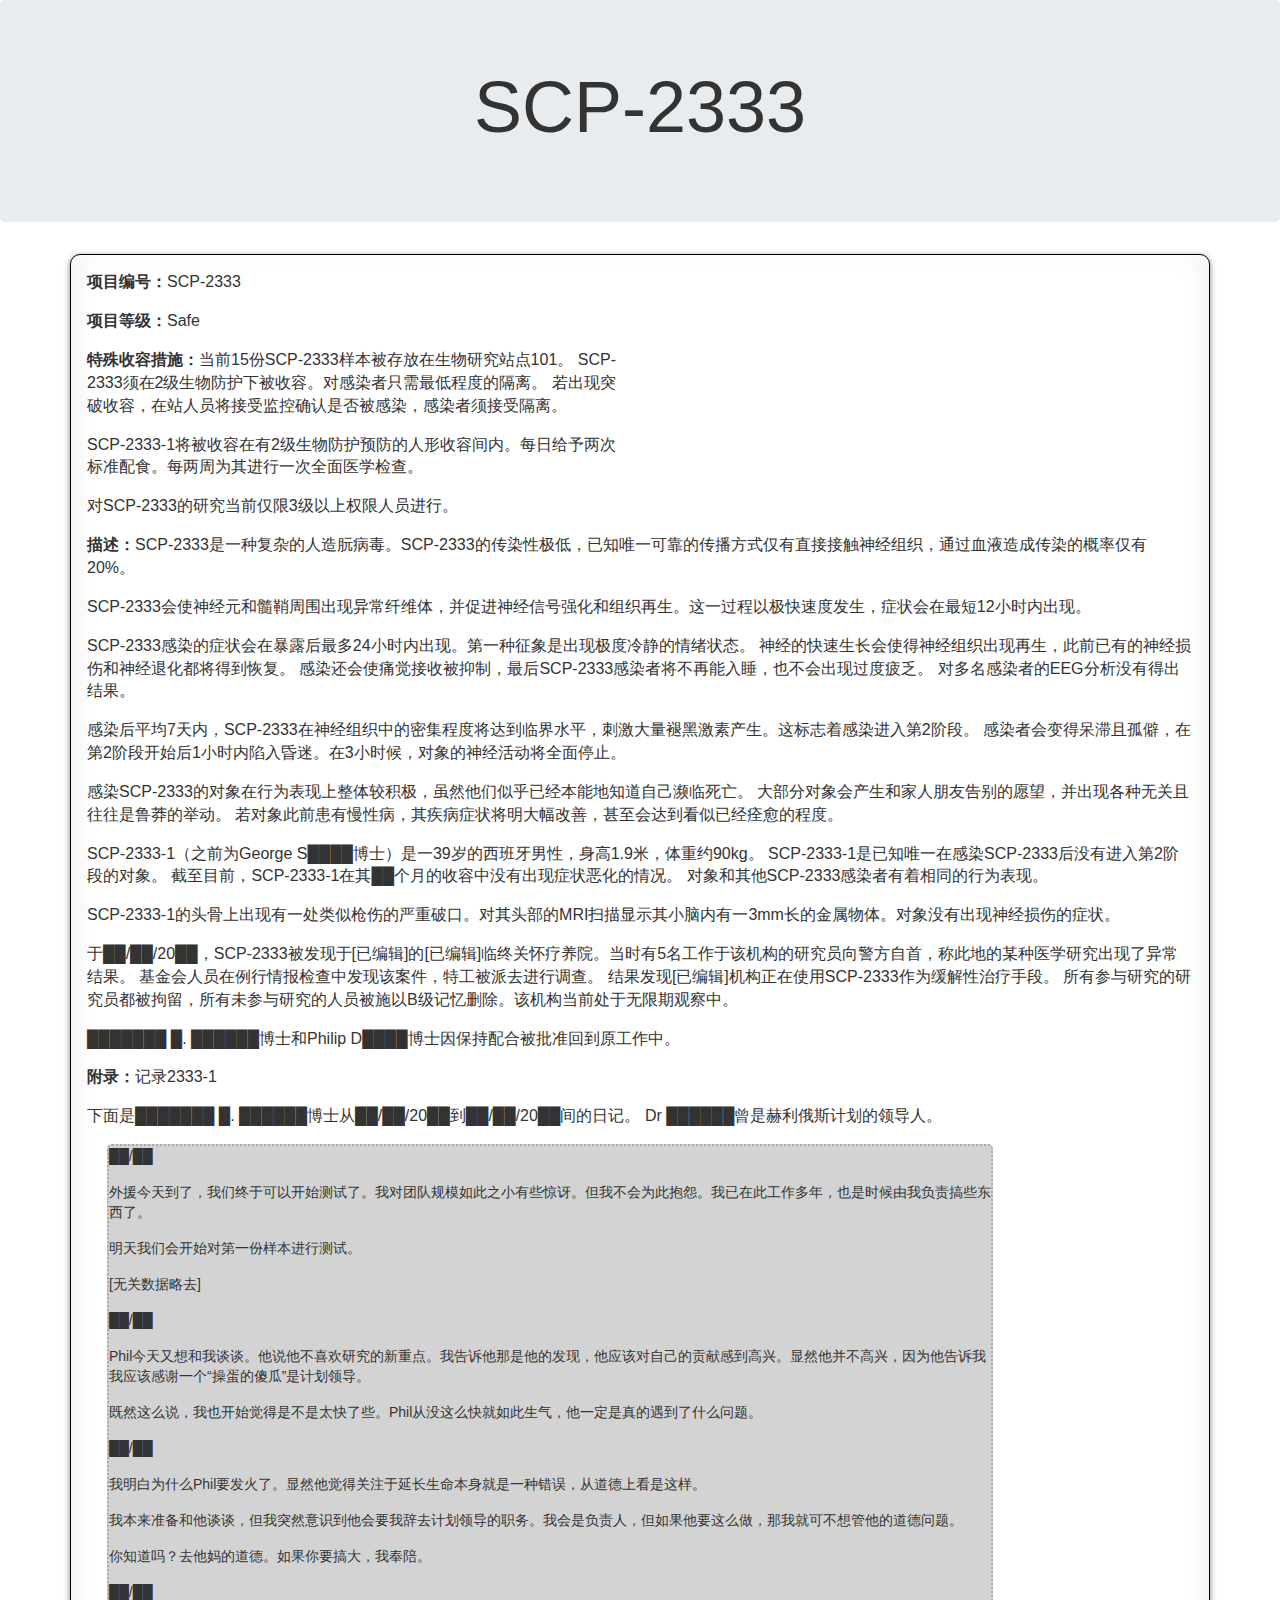
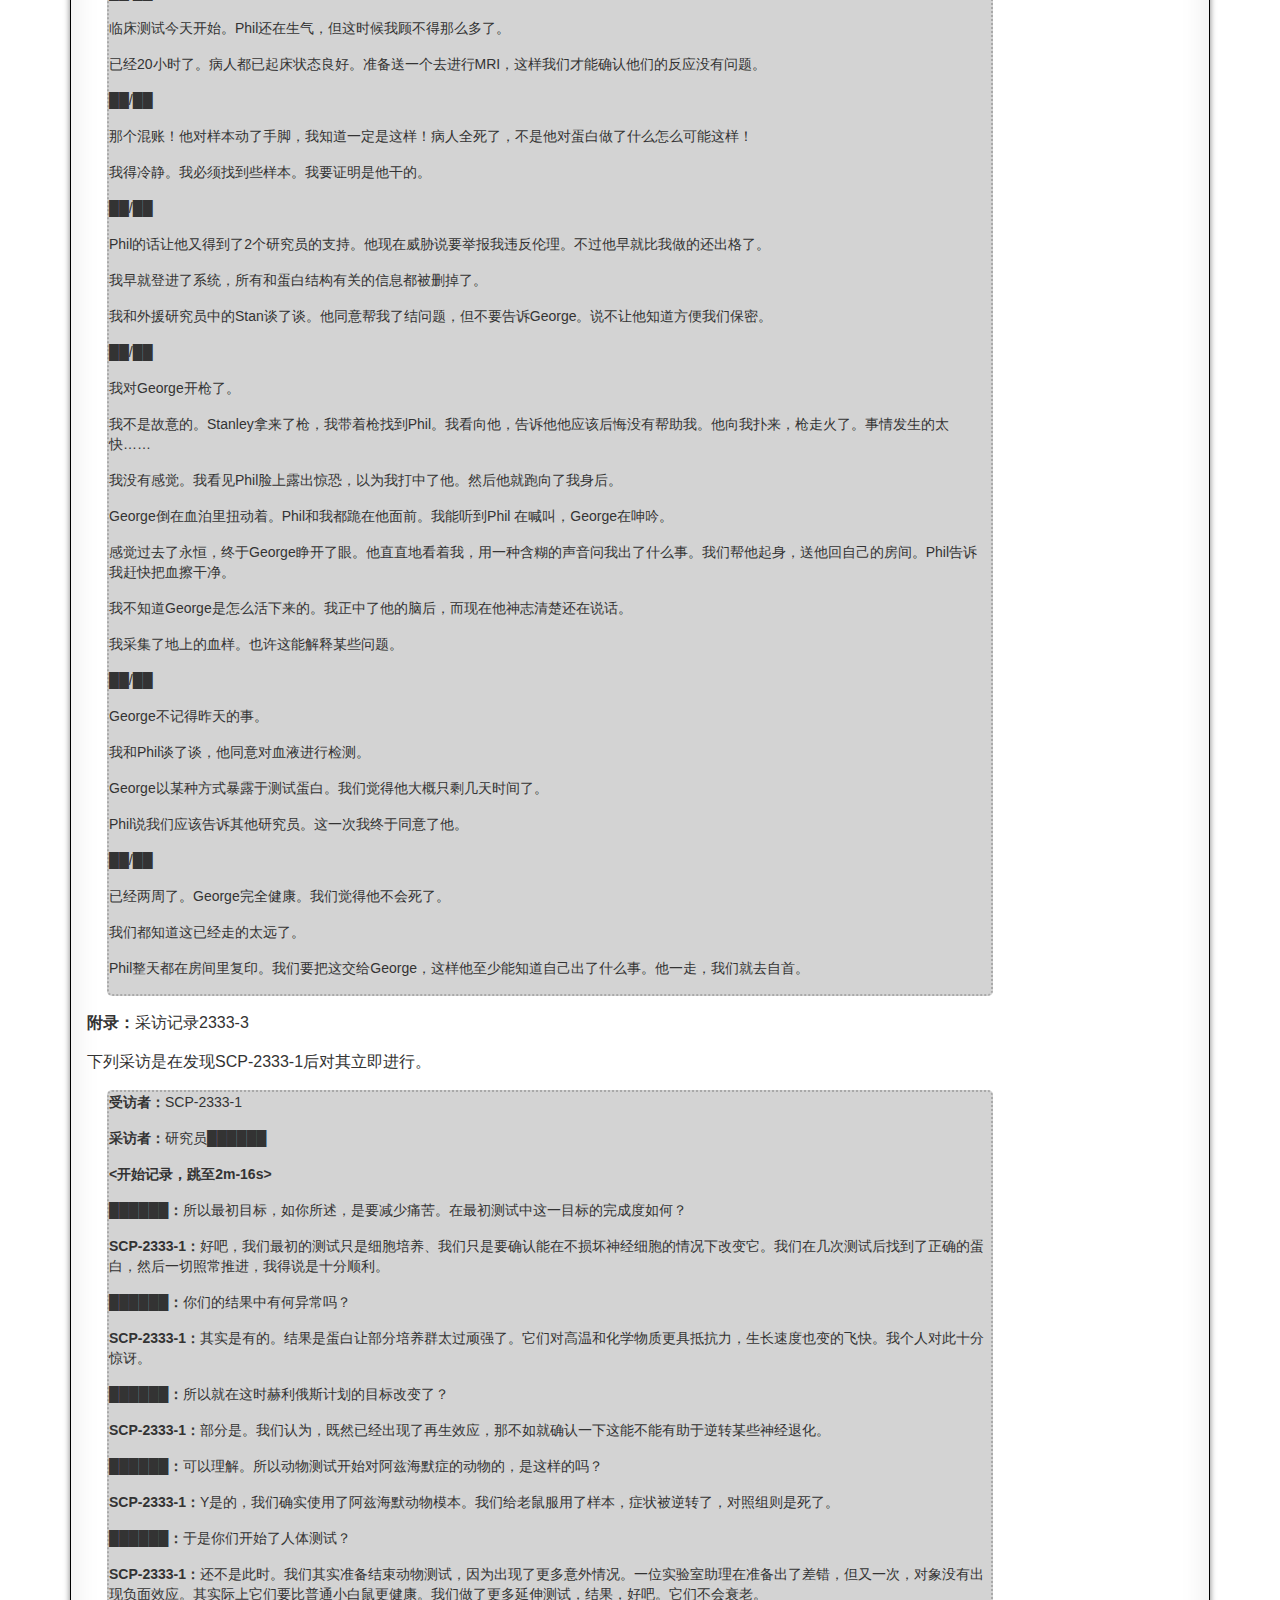
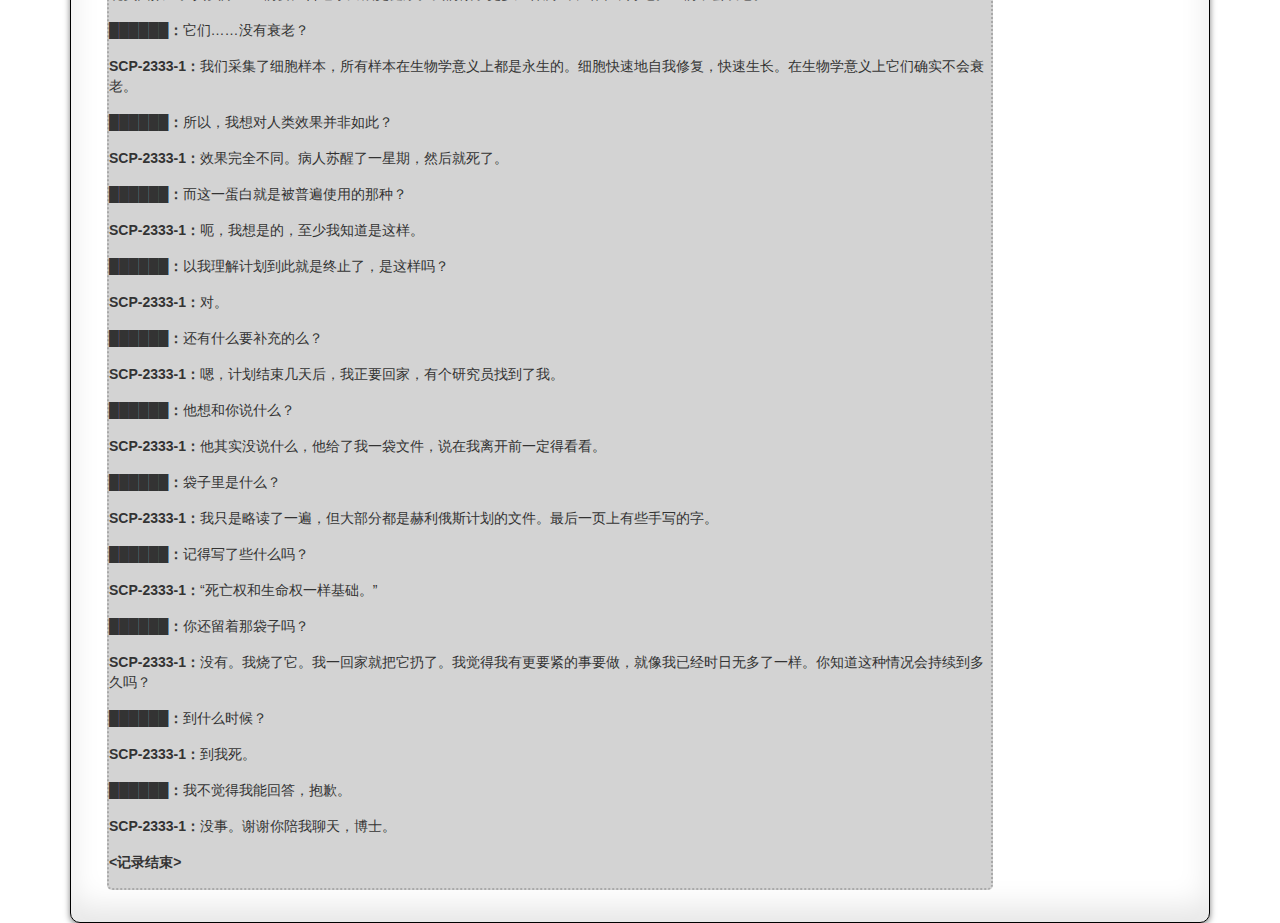
==== index.html @ a96f84e6 "Initial commit" ====
<!DOCTYPE html>
<html lang="en">
<head>
    <meta charset="UTF-8">
    <meta  name="viewport" content="width = device-width, initial-scale=1.0" >
    <link rel="stylesheet" href="https://maxcdn.bootstrapcdn.com/bootstrap/4.5.0/css/bootstrap.min.css">
    <script src="js/jquery-3.5.1.min.js"></script>
    <script src="https://cdnjs.cloudflare.com/ajax/libs/popper.js/1.16.0/umd/popper.min.js"></script>
    <script src="js/bootstrap.js"></script>
    <link rel="stylesheet" href="./stylesheets/style.css" type="text/css">
    <title>SCP2333</title>
</head>
<body>
<div class="jumbotron text-center">
    <h1 class="display-3">SCP-2333</h1>
</div>
<div class="container p-3">
    <div class="row">
        <div class="col">
            <p>
                <strong>项目编号：</strong>SCP-2333</p>
            <p><strong>项目等级：</strong>Safe</p>
            <p><strong>特殊收容措施：</strong>当前15份SCP-2333样本被存放在生物研究站点101。
                SCP-2333须在2级生物防护下被收容。对感染者只需最低程度的隔离。
                若出现突破收容，在站人员将接受监控确认是否被感染，感染者须接受隔离。</p>
            <p>SCP-2333-1将被收容在有2级生物防护预防的人形收容间内。每日给予两次标准配食。每两周为其进行一次全面医学检查。</p>
            <p>对SCP-2333的研究当前仅限3级以上权限人员进行。</p>
        </div>
        <div class="col">
        </div>
    </div>
    <div class="row">
        <div class="col">
            <p><strong>描述：</strong>SCP-2333是一种复杂的人造朊病毒。SCP-2333的传染性极低，已知唯一可靠的传播方式仅有直接接触神经组织，通过血液造成传染的概率仅有20%。</p>
            <p>SCP-2333会使神经元和髓鞘周围出现异常纤维体，并促进神经信号强化和组织再生。这一过程以极快速度发生，症状会在最短12小时内出现。</p>
            <p>SCP-2333感染的症状会在暴露后最多24小时内出现。第一种征象是出现极度冷静的情绪状态。
                神经的快速生长会使得神经组织出现再生，此前已有的神经损伤和神经退化都将得到恢复。
                感染还会使痛觉接收被抑制，最后SCP-2333感染者将不再能入睡，也不会出现过度疲乏。
                对多名感染者的EEG分析没有得出结果。</p>
            <p>感染后平均7天内，SCP-2333在神经组织中的密集程度将达到临界水平，刺激大量褪黑激素产生。这标志着感染进入第2阶段。
                感染者会变得呆滞且孤僻，在第2阶段开始后1小时内陷入昏迷。在3小时候，对象的神经活动将全面停止。</p>
            <p>感染SCP-2333的对象在行为表现上整体较积极，虽然他们似乎已经本能地知道自己濒临死亡。
                大部分对象会产生和家人朋友告别的愿望，并出现各种无关且往往是鲁莽的举动。
                若对象此前患有慢性病，其疾病症状将明大幅改善，甚至会达到看似已经痊愈的程度。</p>
            <p>SCP-2333-1（之前为George S████博士）是一39岁的西班牙男性，身高1.9米，体重约90kg。
                SCP-2333-1是已知唯一在感染SCP-2333后没有进入第2阶段的对象。
                截至目前，SCP-2333-1在其██个月的收容中没有出现症状恶化的情况。
                对象和其他SCP-2333感染者有着相同的行为表现。</p>
            <p>SCP-2333-1的头骨上出现有一处类似枪伤的严重破口。对其头部的MRI扫描显示其小脑内有一3mm长的金属物体。对象没有出现神经损伤的症状。</p>
            <p>于██/██/20██，SCP-2333被发现于[已编辑]的[已编辑]临终关怀疗养院。当时有5名工作于该机构的研究员向警方自首，称此地的某种医学研究出现了异常结果。
                基金会人员在例行情报检查中发现该案件，特工被派去进行调查。
                结果发现[已编辑]机构正在使用SCP-2333作为缓解性治疗手段。
                所有参与研究的研究员都被拘留，所有未参与研究的人员被施以B级记忆删除。该机构当前处于无限期观察中。</p>
            <p>███████ █. ██████博士和Philip D████博士因保持配合被批准回到原工作中。</p>
            <p><strong>附录：</strong>记录2333-1</p>
            <p>下面是███████ █. ██████博士从██/██/20██到██/██/20██间的日记。 Dr ██████曾是赫利俄斯计划的领导人。</p>
            <blockquote>
                <p>██/██</p>
                <p>外援今天到了，我们终于可以开始测试了。我对团队规模如此之小有些惊讶。但我不会为此抱怨。我已在此工作多年，也是时候由我负责搞些东西了。</p>
                <p>明天我们会开始对第一份样本进行测试。</p>
                <p>[无关数据略去]</p>
                <p>██/██</p>
                <p>Phil今天又想和我谈谈。他说他不喜欢研究的新重点。我告诉他那是他的发现，他应该对自己的贡献感到高兴。显然他并不高兴，因为他告诉我我应该感谢一个“操蛋的傻瓜”是计划领导。</p>
                <p>既然这么说，我也开始觉得是不是太快了些。Phil从没这么快就如此生气，他一定是真的遇到了什么问题。</p>
                <p>██/██</p>
                <p>我明白为什么Phil要发火了。显然他觉得关注于延长生命本身就是一种错误，从道德上看是这样。</p>
                <p>我本来准备和他谈谈，但我突然意识到他会要我辞去计划领导的职务。我会是负责人，但如果他要这么做，那我就可不想管他的道德问题。</p>
                <p>你知道吗？去他妈的道德。如果你要搞大，我奉陪。</p>
                <p>██/██</p>
                <p>临床测试今天开始。Phil还在生气，但这时候我顾不得那么多了。</p>
                <p>已经20小时了。病人都已起床状态良好。准备送一个去进行MRI，这样我们才能确认他们的反应没有问题。</p>
                <p>██/██</p>
                <p>那个混账！他对样本动了手脚，我知道一定是这样！病人全死了，不是他对蛋白做了什么怎么可能这样！</p>
                <p>我得冷静。我必须找到些样本。我要证明是他干的。</p>
                <p>██/██</p>
                <p>Phil的话让他又得到了2个研究员的支持。他现在威胁说要举报我违反伦理。不过他早就比我做的还出格了。</p>
                <p>我早就登进了系统，所有和蛋白结构有关的信息都被删掉了。</p>
                <p>我和外援研究员中的Stan谈了谈。他同意帮我了结问题，但不要告诉George。说不让他知道方便我们保密。</p>
                <p>██/██</p>
                <p>我对George开枪了。</p>
                <p>我不是故意的。Stanley拿来了枪，我带着枪找到Phil。我看向他，告诉他他应该后悔没有帮助我。他向我扑来，枪走火了。事情发生的太快……</p>
                <p>我没有感觉。我看见Phil脸上露出惊恐，以为我打中了他。然后他就跑向了我身后。</p>
                <p>George倒在血泊里扭动着。Phil和我都跪在他面前。我能听到Phil 在喊叫，George在呻吟。</p>
                <p>感觉过去了永恒，终于George睁开了眼。他直直地看着我，用一种含糊的声音问我出了什么事。我们帮他起身，送他回自己的房间。Phil告诉我赶快把血擦干净。</p>
                <p>我不知道George是怎么活下来的。我正中了他的脑后，而现在他神志清楚还在说话。</p>
                <p>我采集了地上的血样。也许这能解释某些问题。</p>
                <p>██/██</p>
                <p>George不记得昨天的事。</p>
                <p>我和Phil谈了谈，他同意对血液进行检测。</p>
                <p>George以某种方式暴露于测试蛋白。我们觉得他大概只剩几天时间了。</p>
                <p>Phil说我们应该告诉其他研究员。这一次我终于同意了他。</p>
                <p>██/██</p>
                <p>已经两周了。George完全健康。我们觉得他不会死了。</p>
                <p>我们都知道这已经走的太远了。</p>
                <p>Phil整天都在房间里复印。我们要把这交给George，这样他至少能知道自己出了什么事。他一走，我们就去自首。</p>
            </blockquote>
            <p><strong>附录：</strong>采访记录2333-3</p>
            <p>下列采访是在发现SCP-2333-1后对其立即进行。</p>
            <blockquote>
                <p><strong>受访者：</strong>SCP-2333-1</p>
                <p><strong>采访者：</strong>研究员██████</p>
                <p><strong>&lt;开始记录，跳至2m-16s&gt;</strong></p>
                <p><strong>██████：</strong>所以最初目标，如你所述，是要减少痛苦。在最初测试中这一目标的完成度如何？</p>
                <p><strong>SCP-2333-1：</strong>好吧，我们最初的测试只是细胞培养、我们只是要确认能在不损坏神经细胞的情况下改变它。我们在几次测试后找到了正确的蛋白，然后一切照常推进，我得说是十分顺利。</p>
                <p><strong>██████：</strong>你们的结果中有何异常吗？</p>
                <p><strong>SCP-2333-1：</strong>其实是有的。结果是蛋白让部分培养群太过顽强了。它们对高温和化学物质更具抵抗力，生长速度也变的飞快。我个人对此十分惊讶。</p>
                <p><strong>██████：</strong>所以就在这时赫利俄斯计划的目标改变了？</p>
                <p><strong>SCP-2333-1：</strong>部分是。我们认为，既然已经出现了再生效应，那不如就确认一下这能不能有助于逆转某些神经退化。</p>
                <p><strong>██████：</strong>可以理解。所以动物测试开始对阿兹海默症的动物的，是这样的吗？</p>
                <p><strong>SCP-2333-1：</strong>Y是的，我们确实使用了阿兹海默动物模本。我们给老鼠服用了样本，症状被逆转了，对照组则是死了。</p>
                <p><strong>██████：</strong>于是你们开始了人体测试？</p>
                <p><strong>SCP-2333-1：</strong>还不是此时。我们其实准备结束动物测试，因为出现了更多意外情况。一位实验室助理在准备出了差错，但又一次，对象没有出现负面效应。其实际上它们要比普通小白鼠更健康。我们做了更多延伸测试，结果，好吧。它们不会衰老。</p>
                <p><strong>██████：</strong>它们……没有衰老？</p>
                <p><strong>SCP-2333-1：</strong>我们采集了细胞样本，所有样本在生物学意义上都是永生的。细胞快速地自我修复，快速生长。在生物学意义上它们确实不会衰老。</p>
                <p><strong>██████：</strong>所以，我想对人类效果并非如此？</p>
                <p><strong>SCP-2333-1：</strong>效果完全不同。病人苏醒了一星期，然后就死了。</p>
                <p><strong>██████：</strong>而这一蛋白就是被普遍使用的那种？</p>
                <p><strong>SCP-2333-1：</strong>呃，我想是的，至少我知道是这样。</p>
                <p><strong>██████：</strong>以我理解计划到此就是终止了，是这样吗？</p>
                <p><strong>SCP-2333-1：</strong>对。</p>
                <p><strong>██████：</strong>还有什么要补充的么？</p>
                <p><strong>SCP-2333-1：</strong>嗯，计划结束几天后，我正要回家，有个研究员找到了我。</p>
                <p><strong>██████：</strong>他想和你说什么？</p>
                <p><strong>SCP-2333-1：</strong>他其实没说什么，他给了我一袋文件，说在我离开前一定得看看。</p>
                <p><strong>██████：</strong>袋子里是什么？</p>
                <p><strong>SCP-2333-1：</strong>我只是略读了一遍，但大部分都是赫利俄斯计划的文件。最后一页上有些手写的字。</p>
                <p><strong>██████：</strong>记得写了些什么吗？</p>
                <p><strong>SCP-2333-1：</strong>“死亡权和生命权一样基础。”</p>
                <p><strong>██████：</strong>你还留着那袋子吗？</p>
                <p><strong>SCP-2333-1：</strong>没有。我烧了它。我一回家就把它扔了。我觉得我有更要紧的事要做，就像我已经时日无多了一样。你知道这种情况会持续到多久吗？</p>
                <p><strong>██████：</strong>到什么时候？</p>
                <p><strong>SCP-2333-1：</strong>到我死。</p>
                <p><strong>██████：</strong>我不觉得我能回答，抱歉。</p>
                <p><strong>SCP-2333-1：</strong>没事。谢谢你陪我聊天，博士。</p>
                <p><strong>&lt;记录结束&gt;</strong></p>
            </blockquote>

        </div>

    </div>

</div>
</body>
</html>
---- stylesheets/style.css ----
body {
    font-family: "Helvetica Neue", Helvetica, Arial, sans-serif;
    font-size: 16px;
    line-height: 1.428571429;
    color: #333333;
    background-color: #FFFFFF;
}
.container{
    display: block;
    background: #FFFFFF;
    border: black solid 1px;
    border-radius: 10px;
    box-shadow: 0 2px 6px rgba(0,0,0,0.5), inset 0 1px rgba(255,255,255,0.3), inset 0 10px rgba(255,255,255,0.2), inset 0 10px 20px rgba(255,255,255,0.25), inset 0 -15px 30px rgba(0,0,0,0.1);;
    margin: auto;
}
blockquote{
    background: lightgray;
    font-size: 14px;
    border: darkgray dotted 2px;
    border-radius: 5px;
    margin-left: 20px;
    margin-right: 200px;

}
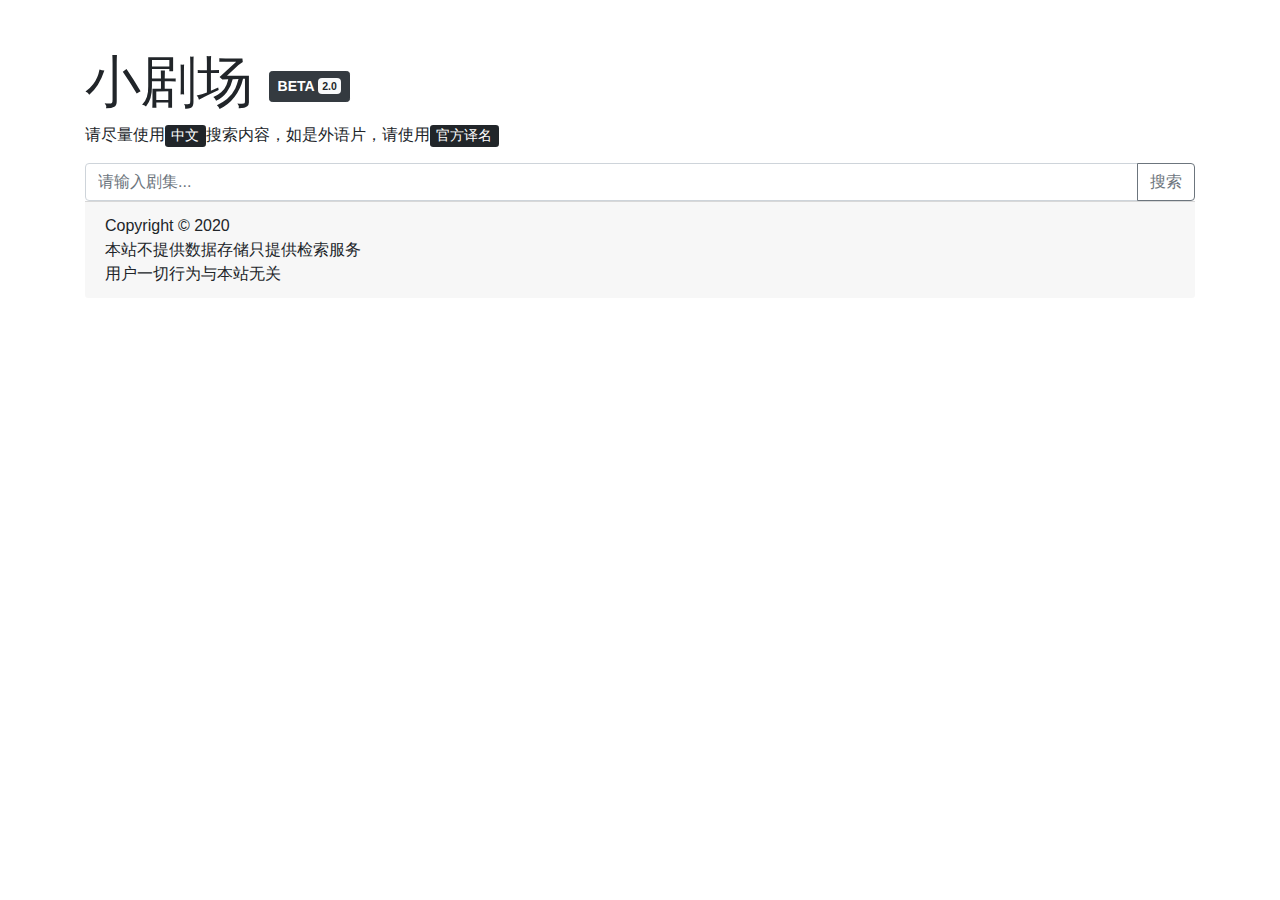
==== commit 0db29c10: "结构外观优化" ====
--- a/index.html
+++ b/index.html
@@ -2,145 +2,103 @@
 <html lang="en">
 <head>
     <meta charset="UTF-8">
-    <meta  name="viewport" content="width = device-width, initial-scale=1.0" >
-    <link rel="stylesheet" href="https://maxcdn.bootstrapcdn.com/bootstrap/4.5.0/css/bootstrap.min.css">
+    <title>小剧场</title>
+    <meta charset="utf-8">
+    <meta name="viewport" content="width=device-width, initial-scale=1">
     <script src="js/jquery-3.5.1.min.js"></script>
-    <script src="https://cdnjs.cloudflare.com/ajax/libs/popper.js/1.16.0/umd/popper.min.js"></script>
-    <script src="js/bootstrap.js"></script>
-    <link rel="stylesheet" href="./stylesheets/style.css" type="text/css">
-    <title>SCP2333</title>
+    <script src="js/popper.js"></script>
+    <script src="js/bootstrap.min.js"></script>
+    <link rel="stylesheet" href="stylesheets/bootstrap.min.css">
+    <link rel="stylesheet" type="text/css" href="stylesheets/video_style.css">
 </head>
-<body>
-<div class="jumbotron text-center">
-    <h1 class="display-3">SCP-2333</h1>
-</div>
-<div class="container p-3">
-    <div class="row">
-        <div class="col">
-            <p>
-                <strong>项目编号：</strong>SCP-2333</p>
-            <p><strong>项目等级：</strong>Safe</p>
-            <p><strong>特殊收容措施：</strong>当前15份SCP-2333样本被存放在生物研究站点101。
-                SCP-2333须在2级生物防护下被收容。对感染者只需最低程度的隔离。
-                若出现突破收容，在站人员将接受监控确认是否被感染，感染者须接受隔离。</p>
-            <p>SCP-2333-1将被收容在有2级生物防护预防的人形收容间内。每日给予两次标准配食。每两周为其进行一次全面医学检查。</p>
-            <p>对SCP-2333的研究当前仅限3级以上权限人员进行。</p>
-        </div>
-        <div class="col">
-        </div>
-    </div>
-    <div class="row">
-        <div class="col">
-            <p><strong>描述：</strong>SCP-2333是一种复杂的人造朊病毒。SCP-2333的传染性极低，已知唯一可靠的传播方式仅有直接接触神经组织，通过血液造成传染的概率仅有20%。</p>
-            <p>SCP-2333会使神经元和髓鞘周围出现异常纤维体，并促进神经信号强化和组织再生。这一过程以极快速度发生，症状会在最短12小时内出现。</p>
-            <p>SCP-2333感染的症状会在暴露后最多24小时内出现。第一种征象是出现极度冷静的情绪状态。
-                神经的快速生长会使得神经组织出现再生，此前已有的神经损伤和神经退化都将得到恢复。
-                感染还会使痛觉接收被抑制，最后SCP-2333感染者将不再能入睡，也不会出现过度疲乏。
-                对多名感染者的EEG分析没有得出结果。</p>
-            <p>感染后平均7天内，SCP-2333在神经组织中的密集程度将达到临界水平，刺激大量褪黑激素产生。这标志着感染进入第2阶段。
-                感染者会变得呆滞且孤僻，在第2阶段开始后1小时内陷入昏迷。在3小时候，对象的神经活动将全面停止。</p>
-            <p>感染SCP-2333的对象在行为表现上整体较积极，虽然他们似乎已经本能地知道自己濒临死亡。
-                大部分对象会产生和家人朋友告别的愿望，并出现各种无关且往往是鲁莽的举动。
-                若对象此前患有慢性病，其疾病症状将明大幅改善，甚至会达到看似已经痊愈的程度。</p>
-            <p>SCP-2333-1（之前为George S████博士）是一39岁的西班牙男性，身高1.9米，体重约90kg。
-                SCP-2333-1是已知唯一在感染SCP-2333后没有进入第2阶段的对象。
-                截至目前，SCP-2333-1在其██个月的收容中没有出现症状恶化的情况。
-                对象和其他SCP-2333感染者有着相同的行为表现。</p>
-            <p>SCP-2333-1的头骨上出现有一处类似枪伤的严重破口。对其头部的MRI扫描显示其小脑内有一3mm长的金属物体。对象没有出现神经损伤的症状。</p>
-            <p>于██/██/20██，SCP-2333被发现于[已编辑]的[已编辑]临终关怀疗养院。当时有5名工作于该机构的研究员向警方自首，称此地的某种医学研究出现了异常结果。
-                基金会人员在例行情报检查中发现该案件，特工被派去进行调查。
-                结果发现[已编辑]机构正在使用SCP-2333作为缓解性治疗手段。
-                所有参与研究的研究员都被拘留，所有未参与研究的人员被施以B级记忆删除。该机构当前处于无限期观察中。</p>
-            <p>███████ █. ██████博士和Philip D████博士因保持配合被批准回到原工作中。</p>
-            <p><strong>附录：</strong>记录2333-1</p>
-            <p>下面是███████ █. ██████博士从██/██/20██到██/██/20██间的日记。 Dr ██████曾是赫利俄斯计划的领导人。</p>
-            <blockquote>
-                <p>██/██</p>
-                <p>外援今天到了，我们终于可以开始测试了。我对团队规模如此之小有些惊讶。但我不会为此抱怨。我已在此工作多年，也是时候由我负责搞些东西了。</p>
-                <p>明天我们会开始对第一份样本进行测试。</p>
-                <p>[无关数据略去]</p>
-                <p>██/██</p>
-                <p>Phil今天又想和我谈谈。他说他不喜欢研究的新重点。我告诉他那是他的发现，他应该对自己的贡献感到高兴。显然他并不高兴，因为他告诉我我应该感谢一个“操蛋的傻瓜”是计划领导。</p>
-                <p>既然这么说，我也开始觉得是不是太快了些。Phil从没这么快就如此生气，他一定是真的遇到了什么问题。</p>
-                <p>██/██</p>
-                <p>我明白为什么Phil要发火了。显然他觉得关注于延长生命本身就是一种错误，从道德上看是这样。</p>
-                <p>我本来准备和他谈谈，但我突然意识到他会要我辞去计划领导的职务。我会是负责人，但如果他要这么做，那我就可不想管他的道德问题。</p>
-                <p>你知道吗？去他妈的道德。如果你要搞大，我奉陪。</p>
-                <p>██/██</p>
-                <p>临床测试今天开始。Phil还在生气，但这时候我顾不得那么多了。</p>
-                <p>已经20小时了。病人都已起床状态良好。准备送一个去进行MRI，这样我们才能确认他们的反应没有问题。</p>
-                <p>██/██</p>
-                <p>那个混账！他对样本动了手脚，我知道一定是这样！病人全死了，不是他对蛋白做了什么怎么可能这样！</p>
-                <p>我得冷静。我必须找到些样本。我要证明是他干的。</p>
-                <p>██/██</p>
-                <p>Phil的话让他又得到了2个研究员的支持。他现在威胁说要举报我违反伦理。不过他早就比我做的还出格了。</p>
-                <p>我早就登进了系统，所有和蛋白结构有关的信息都被删掉了。</p>
-                <p>我和外援研究员中的Stan谈了谈。他同意帮我了结问题，但不要告诉George。说不让他知道方便我们保密。</p>
-                <p>██/██</p>
-                <p>我对George开枪了。</p>
-                <p>我不是故意的。Stanley拿来了枪，我带着枪找到Phil。我看向他，告诉他他应该后悔没有帮助我。他向我扑来，枪走火了。事情发生的太快……</p>
-                <p>我没有感觉。我看见Phil脸上露出惊恐，以为我打中了他。然后他就跑向了我身后。</p>
-                <p>George倒在血泊里扭动着。Phil和我都跪在他面前。我能听到Phil 在喊叫，George在呻吟。</p>
-                <p>感觉过去了永恒，终于George睁开了眼。他直直地看着我，用一种含糊的声音问我出了什么事。我们帮他起身，送他回自己的房间。Phil告诉我赶快把血擦干净。</p>
-                <p>我不知道George是怎么活下来的。我正中了他的脑后，而现在他神志清楚还在说话。</p>
-                <p>我采集了地上的血样。也许这能解释某些问题。</p>
-                <p>██/██</p>
-                <p>George不记得昨天的事。</p>
-                <p>我和Phil谈了谈，他同意对血液进行检测。</p>
-                <p>George以某种方式暴露于测试蛋白。我们觉得他大概只剩几天时间了。</p>
-                <p>Phil说我们应该告诉其他研究员。这一次我终于同意了他。</p>
-                <p>██/██</p>
-                <p>已经两周了。George完全健康。我们觉得他不会死了。</p>
-                <p>我们都知道这已经走的太远了。</p>
-                <p>Phil整天都在房间里复印。我们要把这交给George，这样他至少能知道自己出了什么事。他一走，我们就去自首。</p>
-            </blockquote>
-            <p><strong>附录：</strong>采访记录2333-3</p>
-            <p>下列采访是在发现SCP-2333-1后对其立即进行。</p>
-            <blockquote>
-                <p><strong>受访者：</strong>SCP-2333-1</p>
-                <p><strong>采访者：</strong>研究员██████</p>
-                <p><strong>&lt;开始记录，跳至2m-16s&gt;</strong></p>
-                <p><strong>██████：</strong>所以最初目标，如你所述，是要减少痛苦。在最初测试中这一目标的完成度如何？</p>
-                <p><strong>SCP-2333-1：</strong>好吧，我们最初的测试只是细胞培养、我们只是要确认能在不损坏神经细胞的情况下改变它。我们在几次测试后找到了正确的蛋白，然后一切照常推进，我得说是十分顺利。</p>
-                <p><strong>██████：</strong>你们的结果中有何异常吗？</p>
-                <p><strong>SCP-2333-1：</strong>其实是有的。结果是蛋白让部分培养群太过顽强了。它们对高温和化学物质更具抵抗力，生长速度也变的飞快。我个人对此十分惊讶。</p>
-                <p><strong>██████：</strong>所以就在这时赫利俄斯计划的目标改变了？</p>
-                <p><strong>SCP-2333-1：</strong>部分是。我们认为，既然已经出现了再生效应，那不如就确认一下这能不能有助于逆转某些神经退化。</p>
-                <p><strong>██████：</strong>可以理解。所以动物测试开始对阿兹海默症的动物的，是这样的吗？</p>
-                <p><strong>SCP-2333-1：</strong>Y是的，我们确实使用了阿兹海默动物模本。我们给老鼠服用了样本，症状被逆转了，对照组则是死了。</p>
-                <p><strong>██████：</strong>于是你们开始了人体测试？</p>
-                <p><strong>SCP-2333-1：</strong>还不是此时。我们其实准备结束动物测试，因为出现了更多意外情况。一位实验室助理在准备出了差错，但又一次，对象没有出现负面效应。其实际上它们要比普通小白鼠更健康。我们做了更多延伸测试，结果，好吧。它们不会衰老。</p>
-                <p><strong>██████：</strong>它们……没有衰老？</p>
-                <p><strong>SCP-2333-1：</strong>我们采集了细胞样本，所有样本在生物学意义上都是永生的。细胞快速地自我修复，快速生长。在生物学意义上它们确实不会衰老。</p>
-                <p><strong>██████：</strong>所以，我想对人类效果并非如此？</p>
-                <p><strong>SCP-2333-1：</strong>效果完全不同。病人苏醒了一星期，然后就死了。</p>
-                <p><strong>██████：</strong>而这一蛋白就是被普遍使用的那种？</p>
-                <p><strong>SCP-2333-1：</strong>呃，我想是的，至少我知道是这样。</p>
-                <p><strong>██████：</strong>以我理解计划到此就是终止了，是这样吗？</p>
-                <p><strong>SCP-2333-1：</strong>对。</p>
-                <p><strong>██████：</strong>还有什么要补充的么？</p>
-                <p><strong>SCP-2333-1：</strong>嗯，计划结束几天后，我正要回家，有个研究员找到了我。</p>
-                <p><strong>██████：</strong>他想和你说什么？</p>
-                <p><strong>SCP-2333-1：</strong>他其实没说什么，他给了我一袋文件，说在我离开前一定得看看。</p>
-                <p><strong>██████：</strong>袋子里是什么？</p>
-                <p><strong>SCP-2333-1：</strong>我只是略读了一遍，但大部分都是赫利俄斯计划的文件。最后一页上有些手写的字。</p>
-                <p><strong>██████：</strong>记得写了些什么吗？</p>
-                <p><strong>SCP-2333-1：</strong>“死亡权和生命权一样基础。”</p>
-                <p><strong>██████：</strong>你还留着那袋子吗？</p>
-                <p><strong>SCP-2333-1：</strong>没有。我烧了它。我一回家就把它扔了。我觉得我有更要紧的事要做，就像我已经时日无多了一样。你知道这种情况会持续到多久吗？</p>
-                <p><strong>██████：</strong>到什么时候？</p>
-                <p><strong>SCP-2333-1：</strong>到我死。</p>
-                <p><strong>██████：</strong>我不觉得我能回答，抱歉。</p>
-                <p><strong>SCP-2333-1：</strong>没事。谢谢你陪我聊天，博士。</p>
-                <p><strong>&lt;记录结束&gt;</strong></p>
-            </blockquote>
+<body data-gr-c-s-loaded="true" >
+
+
+<div class="container pt-5 ">
+    <div class="panel">
+        <h4 class="display-4">小剧场
+            <button class="font-weight-bold btn btn-sm btn-dark">
+                BETA  <span class="font-weight-bolder badge badge-light">2.0</span>
+        </button></h4>
+        <!-- 快捷键解释行-->
+        <p>请尽量使用<kbd>中文</kbd>搜索内容，如是外语片，请使用<kbd>官方译名</kbd></p>
+
+        <div class="input-group">
+            <input type="text" class="form-control " id="search_box" placeholder="请输入剧集...">
+            <div class="input-group-append">
+                <button type="button" class="btn btn-outline-secondary" id="submit-block">搜索</button>
+            </div>
 
         </div>
 
+        <!-- 成功、失败和等待提示框-->
+        <!-- 成功  -->
+        <div id="success-alert" class="alert alert-success fade show" style="display: none">
+            <button type="button" class="close" data-dismiss="alert">&times;</button>
+
+        </div>
+        <!-- 失败  -->
+        <div id="fail-alert"class="alert alert-danger fade show"style="display: none">
+            <button type="button" class="close" data-dismiss="alert" style="display: none">&times;</button>
+
+        </div>
+
+        <!-- 等待  -->
+        <div id="waiting-alert" class="alert alert-info fade show" style="display: none">
+            别急呀～亲！(˶‾᷄ ⁻̫ ‾᷅˵) 我还在努力给你找资源呢～ (*≧ω≦)−★
+            <div class="spinner-border spinner-border-sm  text-primary"></div>
+        </div>
+        <div id="result" style="display: none">
+            <!-- Nav tabs -->
+            <ul class="mt-5 nav nav-tabs">
+                <li class="nav-item">
+                    <a id="nav-result" class="nav-link active" data-toggle="tab" href="#search_result">搜索结果</a>
+                </li>
+                <li class="nav-item">
+                    <a id="nav-episode" class="nav-link" data-toggle="tab" href="#episode">剧集列表</a>
+                </li>
+
+            </ul>
+            <!-- Tab panes -->
+            <div class="row tab-content">
+                <div class="mt-2 tab-pane container active" id = "search_result">
+                    <div class="col">
+                        <table id="result-table" class="table table-hover ">
+                            <thead>
+                            <tr>
+                                <th>序号</th>
+                                <th>剧名</th>
+                                <th>类型</th>
+                                <th>日期</th>
+                                <th>封面</th>
+                            </tr>
+                            </thead>
+                            <tbody id="result-tbody">
+                            </tbody>
+                        </table>
+                    </div>
+                </div>
+                <div class="mt-2 tab-pane container fade" id="episode">
+                    <table id="episode-table" class="table table-hover">
+                        <thead>
+                        <tr>
+                            <th>序号</th>
+                            <th>剧名</th>
+                            <th>剧集</th>
+                        </tr>
+                        </thead>
+                        <tbody id="episode-tbody">
+
+                        </tbody>
+                    </table>
+                </div>
+            </div>
+        </div>
     </div>
 
+    <div class="card-footer">Copyright © 2020 <br>本站不提供数据存储只提供检索服务<br>用户一切行为与本站无关</div>
+
 </div>
+<script type="text/javascript" src="js/main.js"></script>
 </body>
-</html>
-
-
+</html>--- a/stylesheets/video_style.css
+++ b/stylesheets/video_style.css
@@ -0,0 +1,3 @@
+.nav-link{
+    color: lightgray;
+}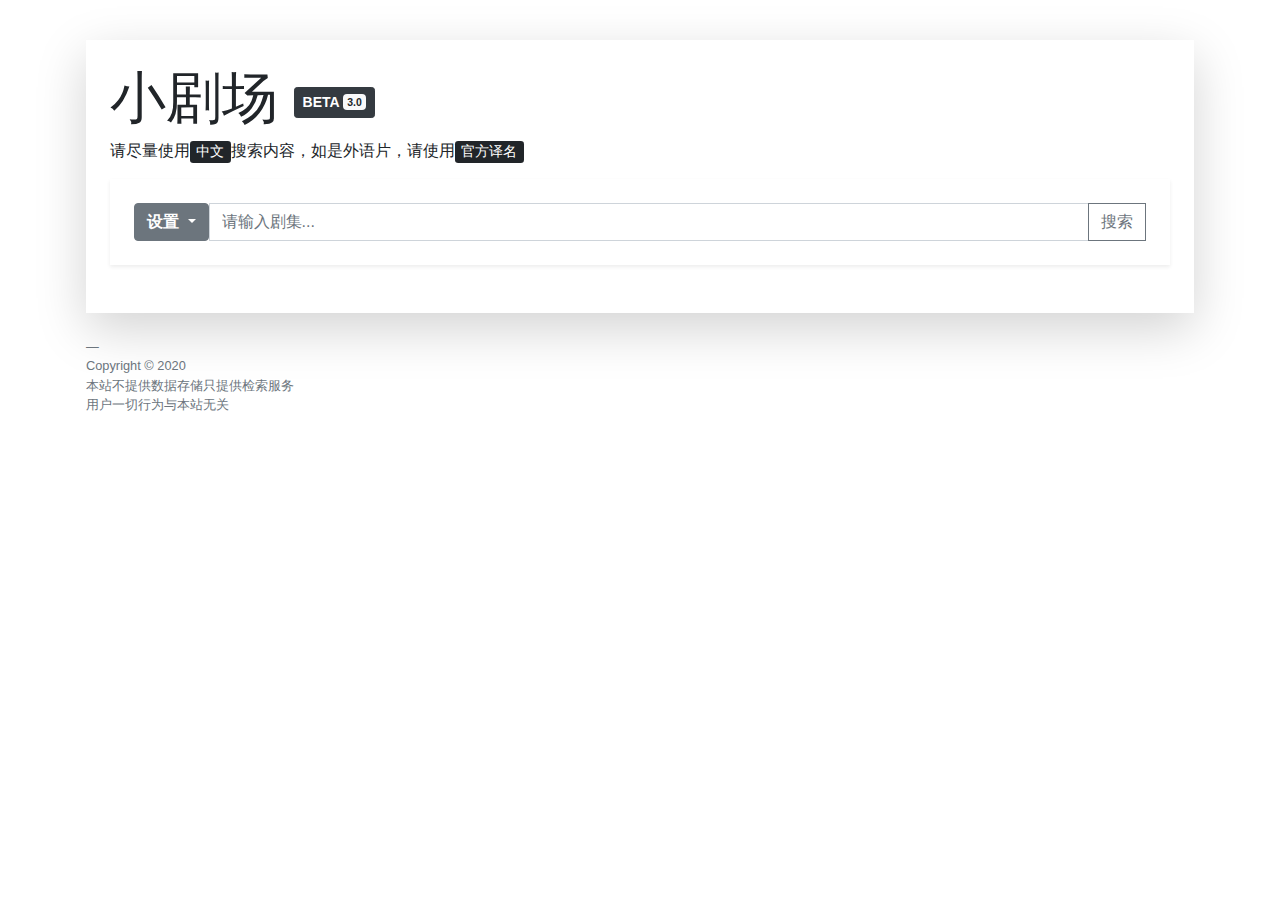
==== commit 14f2e4ee: "3.0 update" ====
--- a/index.html
+++ b/index.html
@@ -10,44 +10,68 @@
     <script src="js/bootstrap.min.js"></script>
     <link rel="stylesheet" href="stylesheets/bootstrap.min.css">
     <link rel="stylesheet" type="text/css" href="stylesheets/video_style.css">
-</head>
+ </head>
 <body data-gr-c-s-loaded="true" >
 
+<div class="container p-3 ">
 
-<div class="container pt-5 ">
-    <div class="panel">
+    <div class="shadow-lg p-4 mb-4 mt-4  panel" >
         <h4 class="display-4">小剧场
             <button class="font-weight-bold btn btn-sm btn-dark">
-                BETA  <span class="font-weight-bolder badge badge-light">2.0</span>
+                BETA  <span class="font-weight-bolder badge badge-light">3.0</span>
         </button></h4>
-        <!-- 快捷键解释行-->
+        <!-- 解释行-->
         <p>请尽量使用<kbd>中文</kbd>搜索内容，如是外语片，请使用<kbd>官方译名</kbd></p>
 
-        <div class="input-group">
+        <div class="shadow-sm p-4 mb-4 bg-white input-group">
+            <!-- 设置按键 -->
+            <button class="btn btn-secondary rounded dropdown-toggle" type="button" data-toggle="collapse" data-target="#collapsibleNavbar">
+                <strong>设置</strong>
+
+            </button>
+
+            <!-- 输入框 -->
             <input type="text" class="form-control " id="search_box" placeholder="请输入剧集...">
+
+            <!-- 搜索按键-->
             <div class="input-group-append">
                 <button type="button" class="btn btn-outline-secondary" id="submit-block">搜索</button>
             </div>
 
+            <!-- 设置页面 -->
+            <div class="collapse navbar-collapse" id="collapsibleNavbar">
+                <ul class="nav nav-pills">
+                    <li class="nav-item mt-2 ml-2 pl-2">
+                        <form class="mt-2">
+                            <div class="custom-control custom-switch">
+                                <input type="checkbox" class="custom-control-input" id="Safari">
+                                <label class="custom-control-label" for="Safari">Safari</label>
+                            </div>
+                        </form>
+                    </li>
+
+                </ul>
+            </div>
         </div>
 
         <!-- 成功、失败和等待提示框-->
         <!-- 成功  -->
         <div id="success-alert" class="alert alert-success fade show" style="display: none">
+            <span></span>
             <button type="button" class="close" data-dismiss="alert">&times;</button>
-
         </div>
         <!-- 失败  -->
         <div id="fail-alert"class="alert alert-danger fade show"style="display: none">
-            <button type="button" class="close" data-dismiss="alert" style="display: none">&times;</button>
-
+            <span></span>
+            <button type="button" class="close" data-dismiss="alert">&times;</button>
         </div>
 
         <!-- 等待  -->
-        <div id="waiting-alert" class="alert alert-info fade show" style="display: none">
+        <div id="waiting-alert" class="alert alert-info fade show " style="display: none">
             别急呀～亲！(˶‾᷄ ⁻̫ ‾᷅˵) 我还在努力给你找资源呢～ (*≧ω≦)−★
-            <div class="spinner-border spinner-border-sm  text-primary"></div>
+            <div class="spinner-border spinner-border-sm text-primary"></div>
         </div>
+
         <div id="result" style="display: none">
             <!-- Nav tabs -->
             <ul class="mt-5 nav nav-tabs">
@@ -95,10 +119,14 @@
             </div>
         </div>
     </div>
-
-    <div class="card-footer">Copyright © 2020 <br>本站不提供数据存储只提供检索服务<br>用户一切行为与本站无关</div>
+    <footer class="blockquote-footer">
+        <div>
+            Copyright © 2020 <br>本站不提供数据存储只提供检索服务<br>用户一切行为与本站无关
+        </div>
+    </footer>
 
 </div>
+
 <script type="text/javascript" src="js/main.js"></script>
 </body>
 </html>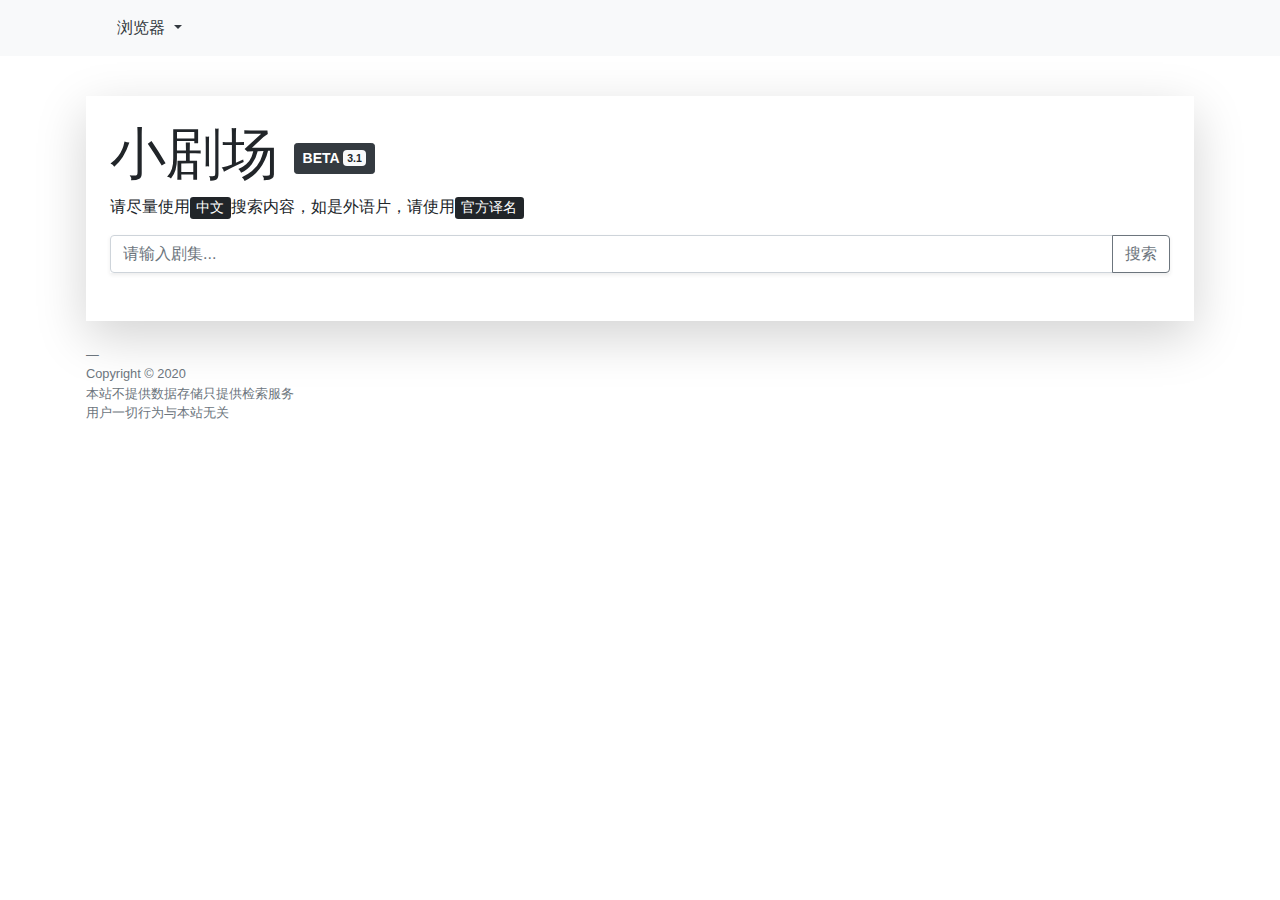
==== commit f67fd8c4: "3.1 update" ====
--- a/index.html
+++ b/index.html
@@ -10,25 +10,53 @@
     <script src="js/bootstrap.min.js"></script>
     <link rel="stylesheet" href="stylesheets/bootstrap.min.css">
     <link rel="stylesheet" type="text/css" href="stylesheets/video_style.css">
+    <link rel="stylesheet" href="https://use.fontawesome.com/releases/v5.7.0/css/all.css" integrity="sha384-lZN37f5QGtY3VHgisS14W3ExzMWZxybE1SJSEsQp9S+oqd12jhcu+A56Ebc1zFSJ" crossorigin="anonymous">
+
  </head>
-<body data-gr-c-s-loaded="true" >
+<body>
+<nav class="navbar navbar-expand-sm bg-light">
+    <div class="container d-flex justify-content-lg-start">
+        <!-- 设置的icon -->
+        <span style="color: black;">
+            <i class="fas fa-cog fa-lg"></i>
+        </span>
+
+        <!-- 设置浏览器 -->
+        <div class="nav-item dropdown ml-3">
+            <a class="nav-link dropdown-toggle text-dark" href="#" id="browerDrop" data-toggle="dropdown">
+                浏览器
+            </a>
+            <div class="dropdown-menu dropdown-menu-lg">
+                <form class="mt-1">
+                    <div class="form-check ml-2">
+                        <label class="form-control-label" for="General-brower" >
+                            <input type="radio" class="form-check-input" id="General-brower" name="brower" value="General-brower" checked>
+                            通用
+                        </label>
+                    </div>
+                    <div class="form-check ml-2">
+                        <label class="form-control-label" for="Safari">
+                            <input type="radio" class="form-check-input" id="Safari" name="brower" value="Safari">
+                            Safari
+                        </label>
+                    </div>
+                </form>
+            </div>
+        </div>
+    </div>
+
+</nav>
 
 <div class="container p-3 ">
-
-    <div class="shadow-lg p-4 mb-4 mt-4  panel" >
+    <div class="shadow-lg p-4 mb-4 mt-4 panel" >
         <h4 class="display-4">小剧场
             <button class="font-weight-bold btn btn-sm btn-dark">
-                BETA  <span class="font-weight-bolder badge badge-light">3.0</span>
+                BETA  <span class="font-weight-bolder badge badge-light">3.1</span>
         </button></h4>
         <!-- 解释行-->
         <p>请尽量使用<kbd>中文</kbd>搜索内容，如是外语片，请使用<kbd>官方译名</kbd></p>
 
-        <div class="shadow-sm p-4 mb-4 bg-white input-group">
-            <!-- 设置按键 -->
-            <button class="btn btn-secondary rounded dropdown-toggle" type="button" data-toggle="collapse" data-target="#collapsibleNavbar">
-                <strong>设置</strong>
-
-            </button>
+        <div class="shadow-sm mb-4 bg-white input-group">
 
             <!-- 输入框 -->
             <input type="text" class="form-control " id="search_box" placeholder="请输入剧集...">
@@ -38,21 +66,8 @@
                 <button type="button" class="btn btn-outline-secondary" id="submit-block">搜索</button>
             </div>
 
-            <!-- 设置页面 -->
-            <div class="collapse navbar-collapse" id="collapsibleNavbar">
-                <ul class="nav nav-pills">
-                    <li class="nav-item mt-2 ml-2 pl-2">
-                        <form class="mt-2">
-                            <div class="custom-control custom-switch">
-                                <input type="checkbox" class="custom-control-input" id="Safari">
-                                <label class="custom-control-label" for="Safari">Safari</label>
-                            </div>
-                        </form>
-                    </li>
+        </div>
 
-                </ul>
-            </div>
-        </div>
 
         <!-- 成功、失败和等待提示框-->
         <!-- 成功  -->
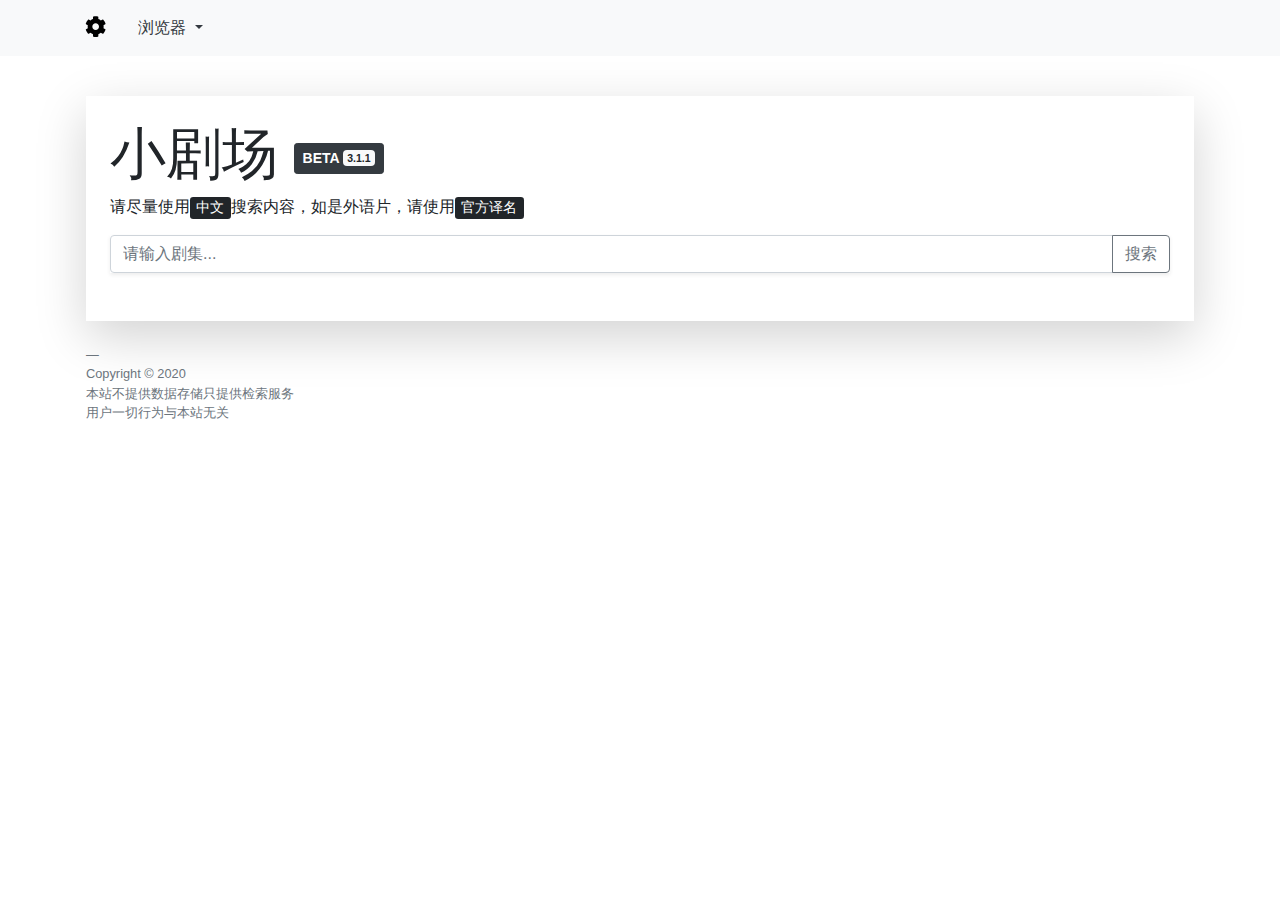
==== commit 4e72802b: "3.1.1 update" ====
--- a/index.html
+++ b/index.html
@@ -10,7 +10,8 @@
     <script src="js/bootstrap.min.js"></script>
     <link rel="stylesheet" href="stylesheets/bootstrap.min.css">
     <link rel="stylesheet" type="text/css" href="stylesheets/video_style.css">
-    <link rel="stylesheet" href="https://use.fontawesome.com/releases/v5.7.0/css/all.css" integrity="sha384-lZN37f5QGtY3VHgisS14W3ExzMWZxybE1SJSEsQp9S+oqd12jhcu+A56Ebc1zFSJ" crossorigin="anonymous">
+    <link rel="stylesheet" href="stylesheets/all.css">
+    <script src="js/all.js"></script>
 
  </head>
 <body>
@@ -51,7 +52,7 @@
     <div class="shadow-lg p-4 mb-4 mt-4 panel" >
         <h4 class="display-4">小剧场
             <button class="font-weight-bold btn btn-sm btn-dark">
-                BETA  <span class="font-weight-bolder badge badge-light">3.1</span>
+                BETA  <span class="font-weight-bolder badge badge-light">3.1.1</span>
         </button></h4>
         <!-- 解释行-->
         <p>请尽量使用<kbd>中文</kbd>搜索内容，如是外语片，请使用<kbd>官方译名</kbd></p>
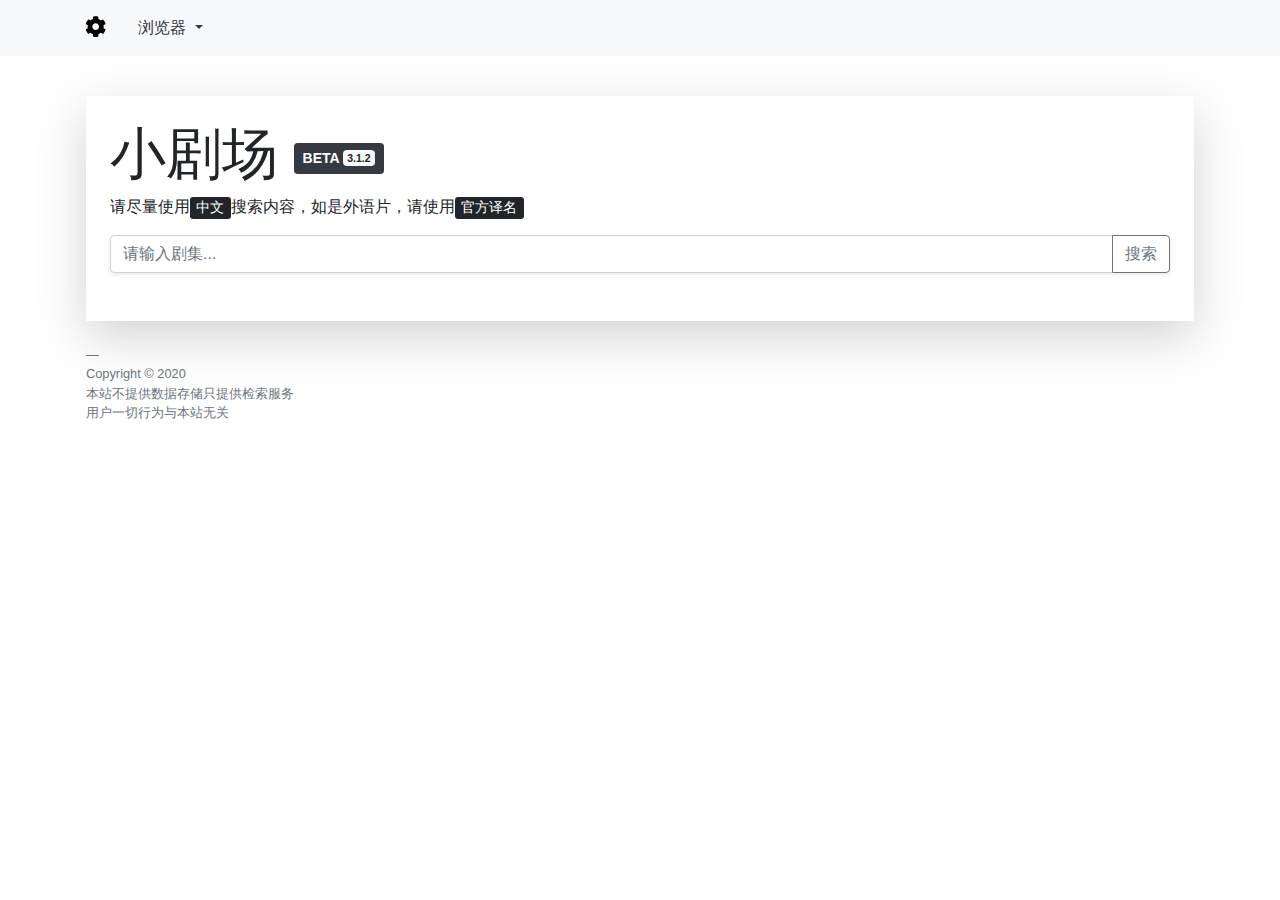
==== commit 8771fdf6: "update 3.1.2" ====
--- a/index.html
+++ b/index.html
@@ -9,7 +9,7 @@
     <script src="js/popper.js"></script>
     <script src="js/bootstrap.min.js"></script>
     <link rel="stylesheet" href="stylesheets/bootstrap.min.css">
-    <link rel="stylesheet" type="text/css" href="stylesheets/video_style.css">
+    <link rel="stylesheet" type="text/css" href="stylesheets/style.css">
     <link rel="stylesheet" href="stylesheets/all.css">
     <script src="js/all.js"></script>
 
@@ -24,21 +24,23 @@
 
         <!-- 设置浏览器 -->
         <div class="nav-item dropdown ml-3">
-            <a class="nav-link dropdown-toggle text-dark" href="#" id="browerDrop" data-toggle="dropdown">
+            <a class="nav-link dropdown-toggle text-dark" href="#" id="browserDrop" data-toggle="dropdown">
                 浏览器
             </a>
             <div class="dropdown-menu dropdown-menu-lg">
                 <form class="mt-1">
-                    <div class="form-check ml-2">
-                        <label class="form-control-label" for="General-brower" >
-                            <input type="radio" class="form-check-input" id="General-brower" name="brower" value="General-brower" checked>
-                            通用
+                    <div class="row form-check ml-2" onclick="browser_on_click()">
+                        <label class="form-control-label radio-label" for="General-browser" >
+                            <i class="fas fa-check fa-lg"></i>
+                            <input type="radio" class="form-check-input" id="General-browser" name="browser" value="General-browser" checked>
+                            <strong class="ml-1">通用</strong>
                         </label>
                     </div>
-                    <div class="form-check ml-2">
+                    <div class="row form-check ml-2" onclick="browser_on_click()">
                         <label class="form-control-label" for="Safari">
-                            <input type="radio" class="form-check-input" id="Safari" name="brower" value="Safari">
-                            Safari
+                            <i class="fas fa-check fa-lg"></i>
+                            <input type="radio" class="form-check-input" id="Safari" name="browser" value="Safari">
+                            <strong class="ml-1">Safari</strong>
                         </label>
                     </div>
                 </form>
@@ -52,7 +54,7 @@
     <div class="shadow-lg p-4 mb-4 mt-4 panel" >
         <h4 class="display-4">小剧场
             <button class="font-weight-bold btn btn-sm btn-dark">
-                BETA  <span class="font-weight-bolder badge badge-light">3.1.1</span>
+                BETA  <span class="font-weight-bolder badge badge-light">3.1.2</span>
         </button></h4>
         <!-- 解释行-->
         <p>请尽量使用<kbd>中文</kbd>搜索内容，如是外语片，请使用<kbd>官方译名</kbd></p>
--- a/stylesheets/style.css
+++ b/stylesheets/style.css
@@ -0,0 +1,6 @@
+.nav-link{
+    color: lightgray;
+}
+.form-check-input{
+    opacity: 0;
+}